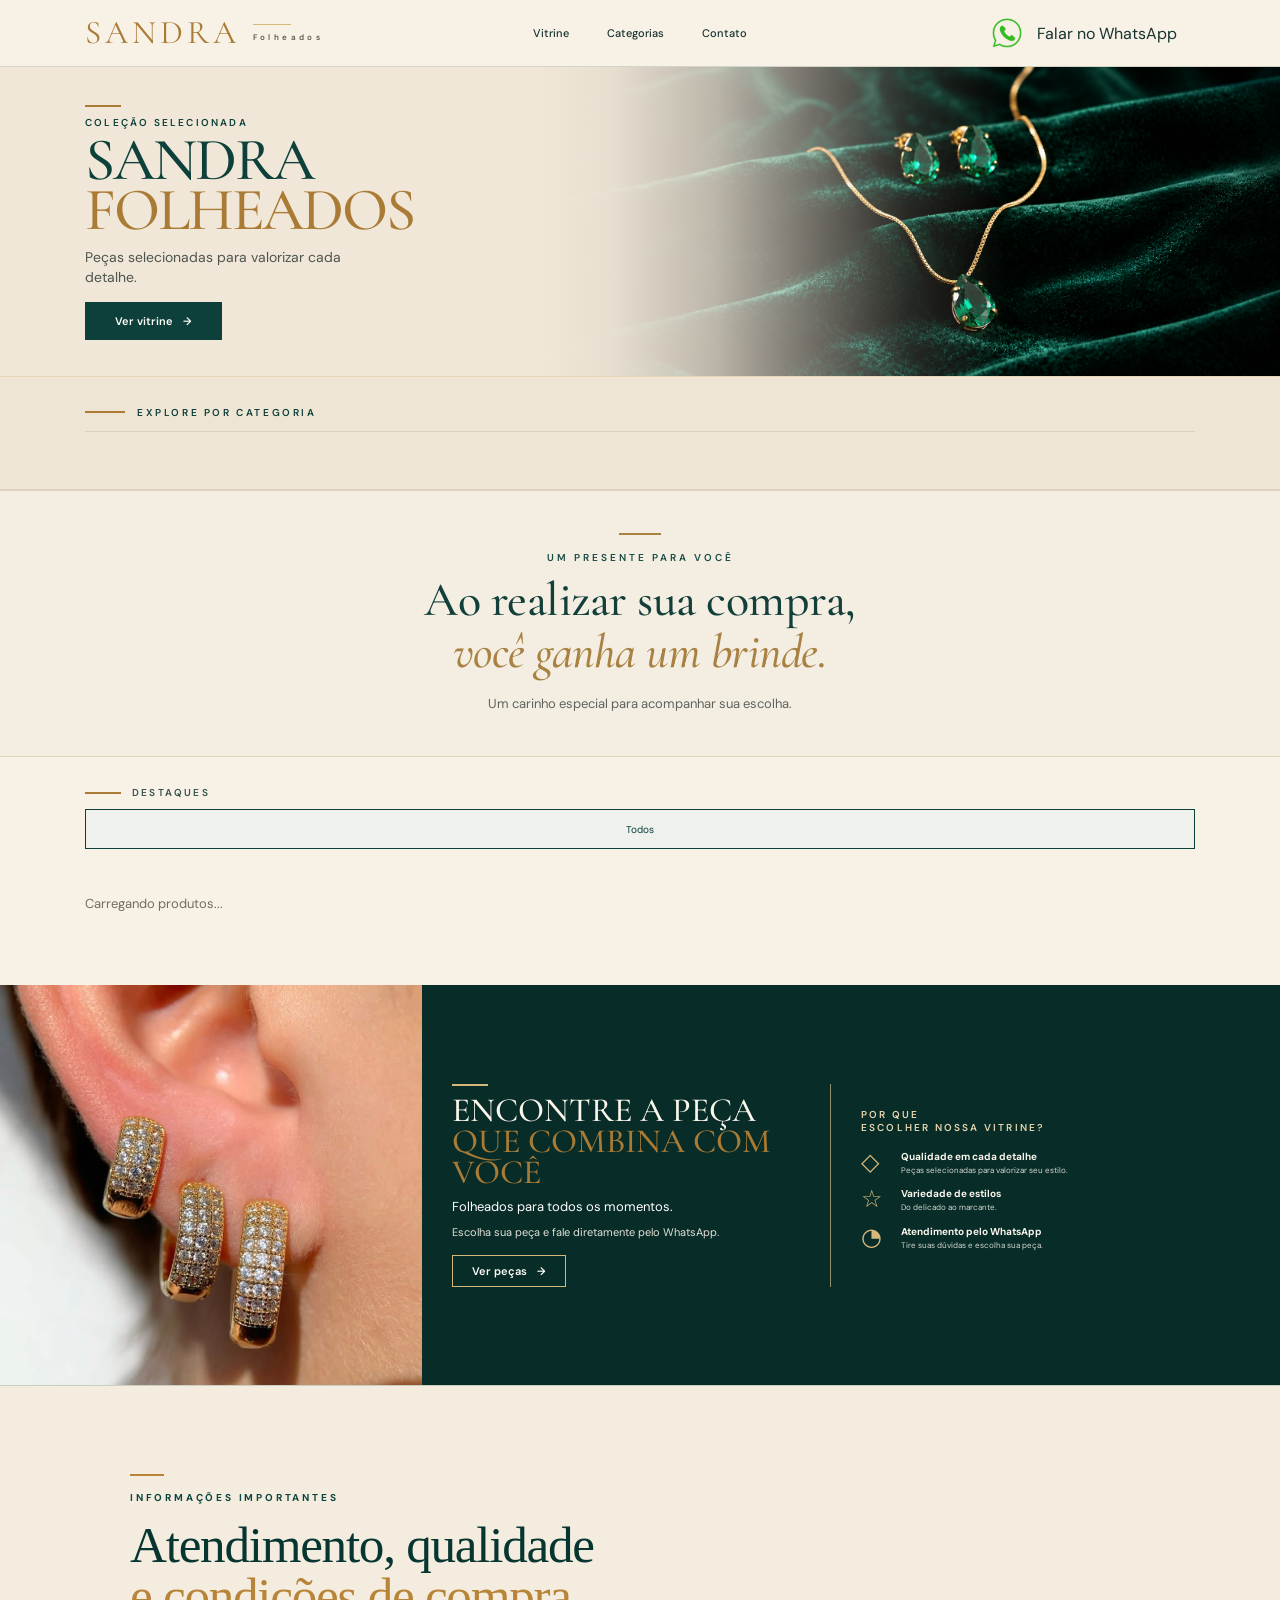
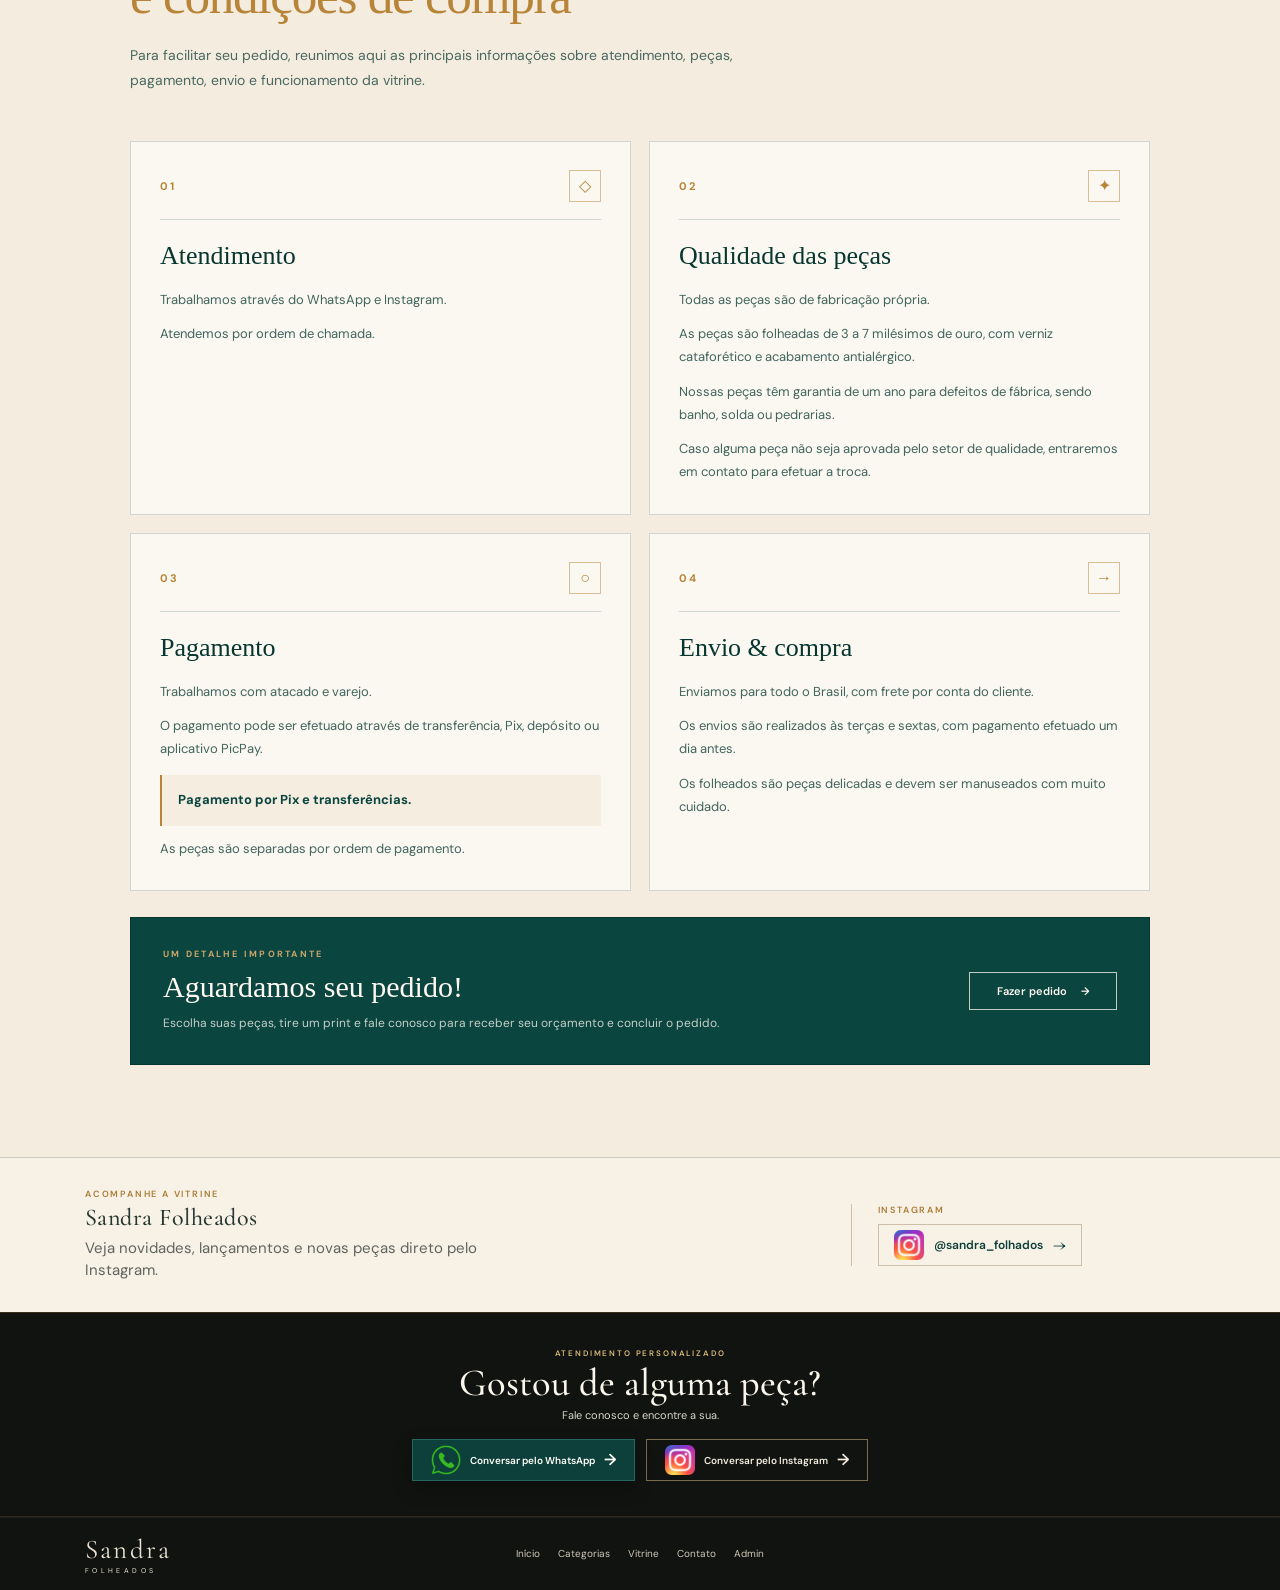
==== index.html @ aa2cc8a9 "Catalogo Sandra base" ====
<!DOCTYPE html>
<html lang="pt-BR">

<head>
    <meta charset="UTF-8">
    <meta name="viewport" content="width=device-width, initial-scale=1.0">
    <meta name="description" content="Catálogo online">
    <title>Vitrine | Sandra Folheados</title>

    <link rel="stylesheet" href="style.css">
    <link rel="stylesheet" href="info-vitrine.css">
    <link rel="stylesheet" href="brinde.css">
</head>

<body>

    <!-- =========================
         HEADER
    ========================== -->

    <header class="site-header">

        <div class="header-inner">

            <a class="brand" href="#inicio" aria-label="Início">

                <span class="brand-name">Sandra</span>

                <span class="brand-line"></span>

                <span class="brand-subtitle">
                    Folheados
                </span>

            </a>

            <nav class="main-nav" aria-label="Navegação principal">

                <a href="#vitrine">Vitrine</a>

                <a href="#categorias">Categorias</a>

                <a href="#contato">Contato</a>

            </nav>

            <a class="header-whatsapp btn-whatsapp" href="#" target="_blank" rel="noopener noreferrer">
                <img src="./img/whats.png" class="zap-img" alt="whatsapp logo">
                <span>Falar no WhatsApp</span>
            </a>

        </div>

    </header>


    <main>

        <!-- =========================
             HERO
        ========================== -->

        <section id="inicio" class="hero-modelo">

            <div class="hero-copy">

                <span class="section-rule"></span>

                <p class="eyebrow">
                    COLEÇÃO SELECIONADA
                </p>

                <h1>
                    SANDRA<br>
                    <em>FOLHEADOS</em>
                </h1>

                <p class="hero-description">
                    Peças selecionadas para valorizar cada detalhe.
                </p>

                <a class="btn-primary" href="#vitrine">
                    Ver vitrine
                    <span>→</span>
                </a>

            </div>

            <div class="hero-photo">

                <img id="hero-image" src="./img/sandra-header.png" alt="Destaque da vitrine">

            </div>

        </section>


        <!-- =========================
             CATEGORIAS
        ========================== -->

        <section id="categorias" class="categorias-section">

            <div class="section-heading">

                <span class="section-rule"></span>

                <p>
                    EXPLORE POR CATEGORIA
                </p>

            </div>

            <div class="categorias-navegacao" aria-label="Navegação das categorias">

                <button
                    class="categorias-seta"
                    type="button"
                    data-categorias-direcao="anterior"
                    aria-label="Ver categorias anteriores"
                >
                    ←
                </button>

                <button
                    class="categorias-seta"
                    type="button"
                    data-categorias-direcao="proxima"
                    aria-label="Ver próximas categorias"
                >
                    →
                </button>

            </div>

            <div id="categorias-grid" class="categorias-grid" aria-live="polite"></div>

        </section>


        <!-- =========================
             BRINDE
        ========================== -->

        <section class="brinde-compra" aria-label="Brinde de compra">

            <div class="brinde-compra-conteudo">

                <span class="brinde-compra-linha"></span>

                <p class="brinde-compra-label">
                    UM PRESENTE PARA VOCÊ
                </p>

                <h2>
                    Ao realizar sua compra,<br>
                    <em>você ganha um brinde.</em>
                </h2>

                <p class="brinde-compra-texto">
                    Um carinho especial para acompanhar sua escolha.
                </p>

            </div>

        </section>


        <!-- =========================
             PRODUTOS
        ========================== -->

        <section id="vitrine" class="produtos-section">

            <div class="section-heading section-heading-space">

                <span class="section-rule"></span>

                <p>
                    DESTAQUES
                </p>

            </div>

            <div class="filtro-categoria-wrap">

                <button class="filtro-categoria ativo" type="button" data-categoria="__todos__">
                    Todos
                </button>

            </div>

            <div id="produtos" class="produtos-grid" aria-live="polite">

                <p class="estado-produtos">
                    Carregando produtos...
                </p>

            </div>

        </section>


        <!-- =========================
             EDITORIAL
        ========================== -->

        <section class="editorial-section">

            <div class="editorial-photo">

                <img id="editorial-image" src="./img/destaques.jpeg" alt="Peça em destaque">

            </div>

            <div class="editorial-content">

                <div class="editorial-main">

                    <span class="section-rule section-rule-light"></span>

                    <h2>
                        Encontre a peça<br>
                        <em>que combina com você</em>
                    </h2>

                    <p class="editorial-lead">
                        Folheados para todos os momentos.
                    </p>

                    <p>
                        Escolha sua peça e fale diretamente pelo WhatsApp.
                    </p>

                    <a class="btn-outline" href="#vitrine">
                        Ver peças
                        <span>→</span>
                    </a>

                </div>


                <div class="editorial-benefits">

                    <p class="benefits-title">
                        POR QUE<br>
                        ESCOLHER NOSSA VITRINE?
                    </p>

                    <div class="benefit">

                        <span>◇</span>

                        <div>

                            <strong>
                                Qualidade em cada detalhe
                            </strong>

                            <small>
                                Peças selecionadas para valorizar seu estilo.
                            </small>

                        </div>

                    </div>


                    <div class="benefit">

                        <span>☆</span>

                        <div>

                            <strong>
                                Variedade de estilos
                            </strong>

                            <small>
                                Do delicado ao marcante.
                            </small>

                        </div>

                    </div>


                    <div class="benefit">

                        <span>◔</span>

                        <div>

                            <strong>
                                Atendimento pelo WhatsApp
                            </strong>

                            <small>
                                Tire suas dúvidas e escolha sua peça.
                            </small>

                        </div>

                    </div>

                </div>

            </div>

        </section>


        <!-- =========================
             INFORMAÇÕES / POLÍTICAS
        ========================== -->

        <section class="info-vitrine-section" aria-labelledby="informacoes-titulo">

            <div class="info-vitrine-inner">

                <div class="info-vitrine-heading">

                    <span class="section-rule"></span>

                    <p class="info-vitrine-eyebrow">
                        INFORMAÇÕES IMPORTANTES
                    </p>

                    <h2 id="informacoes-titulo" class="info-vitrine-title">
                        Atendimento, qualidade<br>
                        <em>e condições de compra</em>
                    </h2>

                    <p class="info-vitrine-intro">
                        Para facilitar seu pedido, reunimos aqui as principais informações
                        sobre atendimento, peças, pagamento, envio e funcionamento da vitrine.
                    </p>

                </div>


                <div class="info-vitrine-grid">

                    <!-- ATENDIMENTO -->

                    <article class="info-vitrine-card info-vitrine-card-atendimento">

                        <div class="info-vitrine-card-topo">

                            <span class="info-vitrine-numero">
                                01
                            </span>

                            <span class="info-vitrine-icone" aria-hidden="true">
                                ◇
                            </span>

                        </div>

                        <h3>
                            Atendimento
                        </h3>

                        <div class="info-vitrine-conteudo">

                            <p>
                                Trabalhamos através do WhatsApp e Instagram.
                            </p>

                            <p>
                                Atendemos por ordem de chamada.
                            </p>

                        </div>

                    </article>


                    <!-- QUALIDADE -->

                    <article class="info-vitrine-card info-vitrine-card-qualidade">

                        <div class="info-vitrine-card-topo">

                            <span class="info-vitrine-numero">
                                02
                            </span>

                            <span class="info-vitrine-icone" aria-hidden="true">
                                ✦
                            </span>

                        </div>

                        <h3>
                            Qualidade das peças
                        </h3>

                        <div class="info-vitrine-conteudo">

                            <p>
                                Todas as peças são de fabricação própria.
                            </p>

                            <p>
                                As peças são folheadas de 3 a 7 milésimos de ouro,
                                com verniz cataforético e acabamento antialérgico.
                            </p>

                            <p>
                                Nossas peças têm garantia de um ano para defeitos de
                                fábrica, sendo banho, solda ou pedrarias.
                            </p>

                            <p>
                                Caso alguma peça não seja aprovada pelo setor de qualidade,
                                entraremos em contato para efetuar a troca.
                            </p>

                        </div>

                    </article>


                    <!-- PAGAMENTO -->

                    <article class="info-vitrine-card info-vitrine-card-pagamento">

                        <div class="info-vitrine-card-topo">

                            <span class="info-vitrine-numero">
                                03
                            </span>

                            <span class="info-vitrine-icone" aria-hidden="true">
                                ○
                            </span>

                        </div>

                        <h3>
                            Pagamento
                        </h3>

                        <div class="info-vitrine-conteudo">

                            <p>
                                Trabalhamos com atacado e varejo.
                            </p>

                            <p>
                                O pagamento pode ser efetuado através de transferência,
                                Pix, depósito ou aplicativo PicPay.
                            </p>

                            <p class="info-vitrine-destaque">
                                Pagamento por Pix e transferências.
                            </p>

                            <p>
                                As peças são separadas por ordem de pagamento.
                            </p>

                        </div>

                    </article>


                    <!-- ENVIO -->

                    <article class="info-vitrine-card info-vitrine-card-envio">

                        <div class="info-vitrine-card-topo">

                            <span class="info-vitrine-numero">
                                04
                            </span>

                            <span class="info-vitrine-icone" aria-hidden="true">
                                →
                            </span>

                        </div>

                        <h3>
                            Envio & compra
                        </h3>

                        <div class="info-vitrine-conteudo">

                            <p>
                                Enviamos para todo o Brasil, com frete por conta do cliente.
                            </p>

                            <p>
                                Os envios são realizados às terças e sextas, com pagamento
                                efetuado um dia antes.
                            </p>


                            <p>
                                Os folheados são peças delicadas e devem ser manuseados
                                com muito cuidado.
                            </p>

                        </div>

                    </article>

                </div>


                <!-- FECHAMENTO -->

                <div class="info-vitrine-final">

                    <div class="info-vitrine-final-content">

                        <span class="info-vitrine-final-label">
                            UM DETALHE IMPORTANTE
                        </span>

                        <p>
                            Aguardamos seu pedido!
                        </p>

                        <small>
                            Escolha suas peças, tire um print e fale conosco para receber
                            seu orçamento e concluir o pedido.
                        </small>

                    </div>

                    <a class="info-vitrine-final-link btn-outline" href="#contato">
                        Fazer pedido
                        <span>→</span>
                    </a>

                </div>

            </div>

        </section>


        <!-- =========================
             INSTAGRAM / REDES SOCIAIS
        ========================== -->

        <section class="social-strip" aria-label="Redes sociais">

            <div class="social-copy">

                <span class="social-eyebrow">
                    ACOMPANHE A VITRINE
                </span>

                <h2 class="social-title">
                    Sandra Folheados
                </h2>

                <p class="social-description">
                    Veja novidades, lançamentos e novas peças direto pelo Instagram.
                </p>

            </div>

            <div class="social-instagram">

                <span class="social-instagram-label">
                    INSTAGRAM
                </span>

                <a
                    class="social-instagram-link"
                    href="https://www.instagram.com/sandra_folhados/"
                    target="_blank"
                    rel="noopener noreferrer"
                >
                    <img
                        src="./img/insta.webp"
                        alt="Instagram logo"
                        class="insta-logo"
                    >

                    <span class="social-instagram-handle">
                        @sandra_folhados
                    </span>

                    <span class="social-instagram-arrow" aria-hidden="true">
                        →
                    </span>

                </a>

            </div>

        </section>


        <!-- =========================
             CTA / CONTATO
        ========================== -->

        <section id="contato" class="contact-section">

            <div class="contact-inner">

                <span class="contact-eyebrow">
                    ATENDIMENTO PERSONALIZADO
                </span>

                <h2>
                    Gostou de alguma peça?
                </h2>

                <p>
                    Fale conosco e encontre a sua.
                </p>

                <div class="contact-actions">

                    <a
                        class="contact-whatsapp btn-whatsapp"
                        href="#"
                        target="_blank"
                        rel="noopener noreferrer"
                    >
                        <img
                            src="./img/whats.png"
                            class="zap-img"
                            alt="whatsapp logo"
                        >

                        <span class="contact-action-text">
                            Conversar pelo WhatsApp
                        </span>

                        <span class="cta-arrow" aria-hidden="true">
                            →
                        </span>

                    </a>


                    <a
                        class="contact-instagram"
                        href="https://www.instagram.com/sandra_folhados/"
                        target="_blank"
                        rel="noopener noreferrer"
                    >
                        <img
                            src="./img/insta.webp"
                            alt="Instagram logo"
                            class="insta-logo"
                        >

                        <span>
                            Conversar pelo Instagram
                        </span>

                        <span class="cta-arrow" aria-hidden="true">
                            →
                        </span>

                    </a>

                </div>

            </div>

        </section>

    </main>


    <!-- =========================
         FOOTER
    ========================== -->

    <footer class="site-footer">

        <div class="footer-inner">

            <div class="footer-brand">

                <span>
                    Sandra
                </span>

                <small>
                    FOLHEADOS
                </small>

            </div>

            <nav class="footer-nav" aria-label="Navegação do rodapé">

                <a href="#inicio">
                    Início
                </a>

                <a href="#categorias">
                    Categorias
                </a>

                <a href="#vitrine">
                    Vitrine
                </a>

                <a href="#contato">
                    Contato
                </a>

                <a href="admin.html">
                    Admin
                </a>

            </nav>

        </div>

    </footer>


    <!-- =========================
         MODAL PRODUTO
    ========================== -->

    <div id="produto-modal" class="produto-modal" aria-hidden="true">

        <div class="produto-modal-overlay"></div>

        <div
            class="produto-modal-content"
            role="dialog"
            aria-modal="true"
            aria-labelledby="modal-nome"
        >

            <button
                id="fechar-modal"
                class="fechar-modal"
                type="button"
                aria-label="Fechar"
            >
                &times;
            </button>


            <img
                id="modal-imagem"
                src=""
                alt=""
            >


            <div class="modal-info">

                <p
                    class="modal-category"
                    id="modal-categoria"
                ></p>

                <h2 id="modal-nome"></h2>

                <p id="modal-descricao"></p>

                <div
                    id="modal-preco"
                    class="modal-preco"
                ></div>

                <a
                    id="modal-whatsapp"
                    class="btn-modal-whatsapp"
                    href="#"
                    target="_blank"
                    rel="noopener noreferrer"
                >
                    Falar no WhatsApp
                </a>

            </div>

        </div>

    </div>


    <!-- =========================
         SCRIPTS
    ========================== -->

    <script src="https://cdn.jsdelivr.net/npm/@supabase/supabase-js@2"></script>

    <script src="config.js"></script>

    <script src="site-config.js"></script>

    <script src="script.js"></script>

</body>

</html>
---- style.css ----
@import url('https://fonts.googleapis.com/css2?family=Cormorant+Garamond:wght@400;500;600&family=DM+Sans:wght@400;500;600&display=swap');

/* ==========================================
   VARIÁVEIS
========================================== */
:root {
    --cream: #f7f1e6;
    --cream-2: #efe5d4;
    --white: #fffaf3;
    --green: #0d403a;
    --green-deep: #082d29;
    --gold: #aa7b35;
    --gold-soft: #d6b77a;
    --text: #183330;
    --muted: #746c61;
    --dark: #10130f;
    --line: rgba(24, 51, 48, .16);
    --serif: 'Cormorant Garamond', Georgia, serif;
    --sans: 'DM Sans', Arial, sans-serif;
}

/* ==========================================
   RESET
========================================== */
* {
    margin: 0;
    padding: 0;
    box-sizing: border-box;
}

html {
    scroll-behavior: smooth;
}

body {
    font-family: var(--sans);
    background: var(--cream);
    color: var(--text);
    overflow-x: hidden;
}

img {
    display: block;
    max-width: 100%;
}

a {
    color: inherit;
    text-decoration: none;
}

button {
    font: inherit;
}

/* ==========================================
   HEADER
========================================== */
.site-header {
    min-height: 66px;
    background: rgba(247, 241, 230, .97);
    border-bottom: 1px solid var(--line);
    position: sticky;
    top: 0;
    z-index: 50;
    backdrop-filter: blur(12px);
}

.header-inner {
    width: min(1110px, 90vw);
    min-height: 66px;
    margin: auto;
    display: grid;
    grid-template-columns: 1fr auto 1fr;
    align-items: center;
    gap: 24px;
}

/* ==========================================
   LOGO
========================================== */
.brand {
    display: inline-grid;
    grid-template-columns: auto 1fr;
    grid-template-rows: auto auto;
    column-gap: 13px;
    align-items: center;
    width: fit-content;
}

.brand-name {
    grid-row: 1 / 3;
    font-family: var(--serif);
    font-size: 33px;
    line-height: .78;
    letter-spacing: .12em;
    text-transform: uppercase;
    color: var(--gold);
}

.brand-line {
    width: 38px;
    height: 1px;
    background: var(--gold-soft);
}

.brand-subtitle {
    font-size: 8px;
    letter-spacing: .42em;
    font-weight: 600;
    color: #5f564b;
}

/* ==========================================
   NAVEGAÇÃO
========================================== */
.main-nav {
    display: flex;
    align-items: center;
    gap: 38px;
    font-size: 11px;
    font-weight: 500;
}

.main-nav a {
    position: relative;
    padding: 24px 0;
}

.main-nav a::after {
    content: "";
    position: absolute;
    left: 0;
    bottom: 17px;
    width: 0;
    height: 1px;
    background: var(--green);
}

/* ==========================================
   HEADER WHATSAPP
========================================== */
.header-whatsapp {
    justify-self: end;
    min-height: 36px;
    padding: 0 18px;
    display: flex;
    align-items: center;
    justify-content: center;
    gap: 15px;
}

.zap-img {
    width: 30px;
    height: 30px;
    object-fit: contain;
}

/* ==========================================
   BOTÕES
========================================== */
.btn-primary,
.btn-outline,
.btn-modal-whatsapp,
.contact-whatsapp {
    display: inline-flex;
    align-items: center;
    justify-content: center;
    gap: 10px;
    min-height: 38px;
    padding: 0 22px;
    border: 1px solid var(--green);
    font-size: 11px;
    font-weight: 600;
}

.btn-primary,
.btn-modal-whatsapp,
.contact-whatsapp {
    background: var(--green);
    color: #fffdf7;
}

.btn-outline {
    background: transparent;
    color: #fffdf7;
    border-color: var(--gold-soft);
}

.whatsapp-icon {
    font-size: 17px;
    line-height: 1;
}

/* ==========================================
   HERO
========================================== */
.hero-modelo {
    min-height: 275px;
    display: grid;
    grid-template-columns: 42% 58%;
    background: #f0e7d8;
}

.hero-copy {
    padding:
        38px 0 36px max(6vw, calc((100vw - 1110px) / 2));
    display: flex;
    flex-direction: column;
    justify-content: center;
    position: relative;
    z-index: 2;
}

.hero-photo {
    min-height: 275px;
    position: relative;
    overflow: hidden;
    background: #f0e7d8;
}

.hero-photo::after {
    content: "";
    position: absolute;
    inset: 0;
    z-index: 1;
    pointer-events: none;
    background:
        linear-gradient(to right,
            #f0e7d8 0%,
            rgba(240, 231, 216, .96) 10%,
            rgba(240, 231, 216, .78) 24%,
            rgba(240, 231, 216, .45) 38%,
            rgba(240, 231, 216, .16) 50%,
            rgba(240, 231, 216, 0) 63%);
}

.hero-photo img {
    width: 100%;
    height: 100%;
    object-fit: cover;
    object-position: center;
}

.hero-photo:empty {
    background: #d9ccb7;
}

/* ==========================================
   HERO TEXTO
========================================== */
.section-rule {
    display: block;
    width: 36px;
    height: 2px;
    margin-bottom: 9px;
    background: var(--gold);
}

.eyebrow,
.section-heading p,
.benefits-title {
    font-size: 10px;
    font-weight: 600;
    letter-spacing: .22em;
}

.eyebrow {
    color: var(--green);
    margin-bottom: 6px;
}

.hero-copy h1 {
    max-width: 520px;
    font-family: var(--serif);
    text-transform: uppercase;
    font-size: clamp(44px, 4.7vw, 64px);
    line-height: .83;
    letter-spacing: -.035em;
    font-weight: 500;
    color: var(--green);
}

.hero-copy h1 em,
.editorial-main h2 em {
    color: var(--gold);
    font-style: normal;
}

.hero-description {
    max-width: 300px;
    margin: 12px 0 14px;
    font-size: 14px;
    line-height: 1.45;
    color: #4e554f;
}

.hero-copy .btn-primary {
    width: 137px;
}

/* ==========================================
   CATEGORIAS
========================================== */
.categorias-section {
    width: 100%;
    margin: 0;
    padding:
        29px max(6vw, calc((100vw - 1110px) / 2)) 27px;
    background: var(--cream-2);
    border-top: 1px solid rgba(170, 123, 53, .16);
    border-bottom: 1px solid rgba(24, 51, 48, .11);
}

.categorias-section .section-heading {
    width: min(1110px, 100%);
    margin: 0 auto 17px;
    padding-bottom: 12px;
    border-bottom: 1px solid rgba(24, 51, 48, .11);
    gap: 12px;
}

.categorias-section .section-heading .section-rule {
    width: 40px;
}

.categorias-section .section-heading p {
    color: var(--green);
    font-size: 10px;
    font-weight: 600;
    letter-spacing: .26em;
}

.categorias-grid {
    width: min(1110px, 100%);
    margin: auto;
    display: flex;
    gap: 13px;
    overflow-x: auto;
    padding: 3px 0 10px;
    scroll-snap-type: x proximity;
    scrollbar-width: thin;
    scrollbar-color: rgba(170, 123, 53, .72) transparent;
    -webkit-overflow-scrolling: touch;
    user-select: none;
    /* Deixa o navegador cuidar do gesto horizontal no celular. */
    touch-action: pan-x;
    overscroll-behavior-x: contain;
    scroll-behavior: smooth;
    cursor: grab;
}

.categorias-grid::-webkit-scrollbar {
    height: 5px;
}

.categorias-grid::-webkit-scrollbar-thumb {
    background: rgba(170, 123, 53, .72);
    border-radius: 999px;
}

.categorias-grid::-webkit-scrollbar-track {
    background: rgba(24, 51, 48, .08);
    border-radius: 999px;
}

.categorias-grid.arrastando {
    cursor: grabbing;
    scroll-snap-type: none;
}

.categorias-grid.arrastando .categoria-card {
    pointer-events: none;
}

.categorias-navegacao {
    display: none;
}

/* ==========================================
   CARD DE CATEGORIA
========================================== */
.categoria-card {
    flex: 0 0 calc((100% - 39px) / 4);
    height: 175px;
    position: relative;
    overflow: hidden;
    isolation: isolate;
    border: 1px solid rgba(24, 51, 48, .12);
    padding: 0;
    cursor: pointer;
    background: #ddcdb8;
    color: white;
    text-align: left;
    box-shadow: 0 4px 12px rgba(49, 43, 34, .045);
}

.categoria-card::after {
    content: "";
    position: absolute;
    inset: 0;
    z-index: 1;
    pointer-events: none;
    background:
        linear-gradient(180deg,
            rgba(0, 0, 0, .01) 18%,
            rgba(0, 0, 0, .13) 42%,
            rgba(0, 0, 0, .70) 100%);
}

.categoria-card img {
    width: 100%;
    height: 100%;
    object-fit: cover;
}

.categoria-card-content {
    position: absolute;
    left: 17px;
    right: 13px;
    bottom: 13px;
    z-index: 2;
    display: flex;
    justify-content: space-between;
    align-items: flex-end;
    gap: 10px;
}

.categoria-card strong {
    font-family: var(--serif);
    font-size: 25px;
    line-height: .88;
    font-weight: 500;
    text-shadow: 0 2px 10px rgba(0, 0, 0, .28);
}

.categoria-card span {
    font-size: 22px;
    font-weight: 300;
}

.categoria-card.ativo {
    outline: 2px solid var(--gold);
    outline-offset: 2px;
    box-shadow:
        0 0 0 1px rgba(170, 123, 53, .15),
        0 13px 28px rgba(49, 43, 34, .11);
}

.categorias-vazia {
    flex: 0 0 100%;
    padding: 28px 0 8px;
    color: var(--muted);
    font-size: 13px;
}

/* ==========================================
   PRODUTOS
========================================== */
#vitrine {
    scroll-margin-top: 82px;
}

.produtos-section {
    width: min(1110px, 88vw);
    margin: auto;
    padding: 27px 0 35px;
}

.section-heading {
    display: flex;
    align-items: center;
    gap: 11px;
    margin-bottom: 10px;
}

.section-heading .section-rule {
    margin: 0;
}

.section-heading p {
    color: #35534e;
}

.section-heading-space {
    margin-top: 2px;
    margin-bottom: 10px;
}

.filtro-categoria-wrap {
    display: flex;
    flex-wrap: wrap;
    gap: 7px;
    margin-bottom: 14px;
}

.filtro-categoria {
    padding: 6px 13px;
    border: 1px solid #cdbfaa;
    background: transparent;
    color: #5e655f;
    font-size: 10px;
    cursor: pointer;
    height: 40px;
    flex: 1;
}

.filtro-categoria.ativo {
    color: var(--green);
    border-color: var(--green);
    background: #eef1ec;
}

.produtos-grid {
    display: grid;
    grid-template-columns: repeat(4, 1fr);
    gap: 10px;
}

/* ==========================================
   CARD DO PRODUTO
========================================== */
.produto-card {
    position: relative;
    overflow: hidden;
    cursor: pointer;
    background: #fbf9f4;
    border: 1px solid rgba(24, 51, 48, .10);
    box-shadow: 0 3px 9px rgba(47, 43, 36, .035);
}

.produto-card-image {
    width: 100%;
    aspect-ratio: 1 / 1;
    object-fit: cover;
    background: #e7dccb;
}

.produto-card-info {
    padding: 9px 9px 10px;
}

.produto-card-info h3 {
    min-height: 30px;
    font-family: var(--serif);
    font-size: 15px;
    line-height: 1.05;
    font-weight: 600;
    color: #2a2925;
}

.produto-card-info p {
    display: none;
}

.produto-card-info .preco {
    margin: 5px 0 8px;
    font-size: 10px;
    font-weight: 600;
    color: #2d2b25;
}

/* ==========================================
   BOTÃO WHATSAPP DO PRODUTO
========================================== */
.btn-produto-whatsapp {
    display: flex;
    align-items: center;
    justify-content: center;
    min-height: 40px;
    background: var(--green);
    color: white;
    font-size: 12px;
    font-weight: 600;
}

/* ==========================================
   ESTADO DOS PRODUTOS
========================================== */
.estado-produtos {
    grid-column: 1 / -1;
    padding: 32px 0;
    color: var(--muted);
    font-size: 13px;
}

/* ==========================================
   EDITORIAL
========================================== */
.editorial-section {
    margin-top: 6px;
    min-height: 260px;
    display: grid;
    grid-template-columns: 33% 67%;
    background: var(--green-deep);
    color: #fbf6eb;
}

.editorial-photo {
    min-height: 260px;
    max-height: 400px;
    overflow: hidden;
    background: #1b2925;
}

.editorial-photo img {
    width: 100%;
    height: 100%;
    object-fit: cover;
}

.editorial-content {
    padding:
        33px 6vw 33px 30px;
    display: grid;
    grid-template-columns: 1.05fr .95fr;
    gap: 30px;
    align-items: center;
}

.editorial-main {
    border-right: 1px solid rgba(219, 198, 152, .65);
    padding-right: 30px;
}

.section-rule-light {
    background: var(--gold-soft);
}

.editorial-main h2 {
    font-family: var(--serif);
    font-size: 34px;
    line-height: .92;
    font-weight: 500;
    text-transform: uppercase;
}

.editorial-main p {
    max-width: 320px;
    margin-top: 8px;
    font-size: 11px;
    line-height: 1.45;
    color: #e4e0d6;
}

.editorial-main .editorial-lead {
    margin-top: 10px;
    font-size: 13px;
    color: white;
}

.editorial-main .btn-outline {
    min-height: 32px;
    margin-top: 14px;
    padding: 0 19px;
}

.benefits-title {
    color: #e6d5ae;
    margin-bottom: 16px;
}

.benefit {
    display: flex;
    gap: 12px;
    margin-bottom: 12px;
}

.benefit>span {
    width: 28px;
    color: var(--gold-soft);
    font-size: 24px;
    line-height: 1;
}

.benefit strong {
    display: block;
    margin-bottom: 2px;
    font-size: 10px;
}

.benefit small {
    display: block;
    color: #d4d6cf;
    font-size: 8px;
    line-height: 1.35;
}

/* ==========================================
   SOCIAL / INSTAGRAM
========================================== */
.social-strip {
    width: min(1110px, 88vw);
    min-height: 150px;
    margin: auto;
    padding: 30px 0;
    display: grid;
    grid-template-columns: 1.35fr .65fr;
    align-items: center;
    gap: 50px;
}

.social-copy {
    display: flex;
    flex-direction: column;
    gap: 7px;
}

.social-eyebrow,
.social-instagram-label {
    color: var(--gold);
    font-size: 9px;
    font-weight: 600;
    letter-spacing: .2em;
}

.social-title {
    font-family: var(--serif);
    font-size: clamp(25px, 2.5vw, 32px);
    line-height: .95;
    font-weight: 500;
    color: #273731;
    letter-spacing: .02em;
}

.social-description {
    max-width: 430px;
    margin-top: 2px;
    color: #5f655f;
    font-size: 11px;
    line-height: 1.45;
}

.social-instagram {
    display: flex;
    flex-direction: column;
    align-items: flex-start;
    gap: 8px;
    padding-left: 26px;
    border-left: 1px solid #cdbfaa;
}

.social-instagram-link {
    display: inline-flex;
    align-items: center;
    gap: 10px;
    min-height: 42px;
    padding: 0 15px;
    border: 1px solid #cdbfaa;
    background: transparent;
    color: var(--green);
    font-size: 12px;
    font-weight: 600;
}

.insta-logo {
    width: 30px;
    height: 30px;
    object-fit: contain;
}

.social-instagram-arrow {
    font-family: var(--serif);
    font-size: 20px;
    line-height: 1;
}

/* ==========================================
   CTA / CONTATO
========================================== */
.contact-section {
    min-height: 205px;
    position: relative;
    display: flex;
    justify-content: center;
    align-items: center;
    padding: 34px max(6vw, calc((100vw - 1110px) / 2));
    background: var(--dark);
    color: #fbf6eb;
    border-top: 1px solid rgba(170, 123, 53, .25);
    border-bottom: 1px solid rgba(170, 123, 53, .2);
}

.decor-leaf {
    position: absolute;
    left: max(4vw, calc((100vw - 1240px) / 2));
    bottom: 9px;
    color: var(--gold);
    font-family: var(--serif);
    font-size: 87px;
    transform: rotate(-18deg);
    opacity: .9;
}

.contact-inner {
    position: relative;
    z-index: 2;
    width: min(780px, 100%);
    text-align: center;
}

.contact-eyebrow {
    display: block;
    margin-bottom: 8px;
    color: var(--gold-soft);
    font-size: 8px;
    font-weight: 600;
    letter-spacing: .23em;
}

.contact-inner h2 {
    margin-bottom: 8px;
    font-family: var(--serif);
    font-size: clamp(31px, 3vw, 40px);
    line-height: .9;
    font-weight: 500;
}

.contact-inner p {
    margin-bottom: 17px;
    color: #d8d5cd;
    font-size: 11px;
}

.contact-actions {
    display: flex;
    align-items: center;
    justify-content: center;
    flex-wrap: wrap;
    gap: 11px;
}

.contact-whatsapp,
.contact-instagram {
    display: inline-flex;
    align-items: center;
    justify-content: center;
    gap: 9px;
    min-height: 42px;
    padding: 0 18px;
    font-size: 10px;
    font-weight: 600;
}

.contact-whatsapp {
    background: var(--green);
    color: #fffdf7;
    border: 1px solid #24675e;
    box-shadow: 0 7px 20px rgba(0, 0, 0, .22);
}

.contact-instagram {
    background: transparent;
    color: #f3ecdf;
    border: 1px solid rgba(214, 183, 122, .55);
}

.contact-action-icon {
    font-size: 17px;
    line-height: 1;
}

.instagram-icon {
    font-size: 18px;
}

.cta-arrow {
    font-size: 16px;
    line-height: 1;
}

/* ==========================================
   FOOTER
========================================== */
.site-footer {
    width: 100%;
    background: var(--dark);
    color: #ebe2d3;
    border-top: 1px solid rgba(255, 255, 255, .05);
}

.footer-inner {
    width: min(1110px, 88vw);
    min-height: 72px;
    margin: auto;
    padding: 12px 0;
    display: grid;
    grid-template-columns: 1fr auto 1fr;
    align-items: center;
    gap: 25px;
}

.footer-brand {
    justify-self: start;
    text-align: left;
    font-family: var(--serif);
    letter-spacing: .14em;
}

.footer-brand span {
    display: block;
    font-size: 27px;
}

.footer-brand small {
    display: block;
    font-family: var(--sans);
    font-size: 7px;
    letter-spacing: .48em;
}

.footer-nav {
    display: flex;
    align-items: center;
    justify-content: center;
    gap: 18px;
    color: #cfc7b9;
    font-size: 10px;
}

.footer-social {
    justify-self: end;
    display: flex;
    align-items: center;
    gap: 10px;
}

.footer-label {
    color: #807b71;
    font-size: 8px;
    font-weight: 600;
    letter-spacing: .2em;
}

.footer-instagram {
    display: inline-flex;
    align-items: center;
    gap: 8px;
    min-height: 32px;
    padding: 0 10px;
    color: #ebe2d3;
    border: 1px solid rgba(214, 183, 122, .3);
    font-size: 10px;
}

.footer-instagram-icon {
    font-size: 15px;
    line-height: 1;
}

.footer-instagram-arrow {
    font-family: var(--serif);
    font-size: 17px;
    color: var(--gold-soft);
}

/* ==========================================
   MODAL
========================================== */
.produto-modal {
    position: fixed;
    inset: 0;
    display: flex;
    align-items: center;
    justify-content: center;
    padding: 20px;
    opacity: 0;
    visibility: hidden;
    pointer-events: none;
    z-index: 100;
}

.produto-modal.aberto {
    opacity: 1;
    visibility: visible;
    pointer-events: auto;
}

.produto-modal-overlay {
    position: absolute;
    inset: 0;
    background: rgba(8, 16, 14, .78);
    backdrop-filter: blur(7px);
}

.produto-modal-content {
    width: min(830px, 100%);
    max-height: 90vh;
    display: grid;
    grid-template-columns: 1fr .75fr;
    position: relative;
    z-index: 2;
    overflow: hidden;
    background: var(--cream);
}

.produto-modal-content>img {
    width: 100%;
    height: 100%;
    min-height: 470px;
    max-height: 610px;
    object-fit: cover;
}

.modal-info {
    padding: 42px 34px;
    display: flex;
    flex-direction: column;
    justify-content: center;
}

.modal-category {
    margin-bottom: 12px;
    color: var(--gold);
    font-size: 9px;
    text-transform: uppercase;
    letter-spacing: .18em;
}

.modal-info h2 {
    margin-bottom: 16px;
    color: var(--green);
    font-family: var(--serif);
    font-size: 46px;
    line-height: .88;
    font-weight: 500;
    text-transform: uppercase;
}

.modal-info #modal-descricao {
    margin-bottom: 18px;
    color: var(--muted);
    font-size: 12px;
    line-height: 1.55;
}

.modal-preco {
    margin-bottom: 21px;
    font-size: 17px;
    font-weight: 600;
}

.btn-modal-whatsapp {
    width: fit-content;
    min-height: 38px;
}

.fechar-modal {
    position: absolute;
    top: 11px;
    right: 11px;
    z-index: 5;
    width: 32px;
    height: 32px;
    border: 0;
    background: #f6eee2;
    color: var(--text);
    cursor: pointer;
    font-size: 23px;
    line-height: 1;
}

/* ==========================================
   TABLET
========================================== */
@media (max-width: 980px) {
    .header-inner {
        grid-template-columns: 1fr auto;
    }

    .main-nav {
        display: none;
    }

    .hero-modelo {
        grid-template-columns: 1fr 1fr;
    }

    .categorias-section {
        padding:
            25px 6vw 23px;
    }

    .categorias-grid {
        gap: 13px;
    }

    .categoria-card {
        flex-basis: calc((100% - 26px) / 3);
        height: 165px;
    }

    .categoria-card strong {
        font-size: 23px;
    }

    .produtos-grid {
        grid-template-columns: repeat(3, 1fr);
    }

    .social-strip {
        grid-template-columns: 1fr;
        gap: 20px;
        padding: 24px 0;
    }

    .social-copy {
        gap: 6px;
    }

    .social-title {
        font-size: 25px;
    }

    .social-description {
        font-size: 10px;
    }

    .social-instagram {
        padding: 15px 0 0;
        border-left: 0;
        border-top: 1px solid #cdbfaa;
    }

    .social-instagram-link {
        width: 100%;
        justify-content: center;
    }

    .editorial-content {
        padding: 30px;
    }
}

/* ==========================================
   MOBILE
========================================== */
@media (max-width: 680px) {
    .site-header {
        min-height: 61px;
    }

    .header-inner {
        width: 92vw;
        min-height: 61px;
        grid-template-columns: minmax(0, 1fr) auto;
        gap: 12px;
    }

    .brand {
        min-width: 0;
        column-gap: 9px;
    }

    .brand-name {
        font-size: 27px;
        letter-spacing: .1em;
    }

    .brand-line {
        width: 27px;
    }

    .brand-subtitle {
        font-size: 6.5px;
        letter-spacing: .36em;
    }

    .header-whatsapp {
        min-height: 34px;
        padding: 0 11px;
        gap: 6px;
        font-size: 8.5px;
        white-space: nowrap;
    }

    .header-whatsapp .whatsapp-icon {
        font-size: 14px;
    }

    .hero-modelo {
        grid-template-columns: 1fr;
    }

    .hero-copy {
        min-height: 255px;
        padding:
            35px 7vw 32px;
    }

    .hero-photo {
        min-height: 215px;
        max-height: 255px;
    }

    .hero-photo::after {
        background:
            linear-gradient(to bottom,
                #f0e7d8 0%,
                rgba(240, 231, 216, .90) 12%,
                rgba(240, 231, 216, .45) 28%,
                rgba(240, 231, 216, 0) 48%);
    }

    .hero-copy h1 {
        font-size: 48px;
    }

    .categorias-section {
        padding:
            25px 0 20px;
        background: var(--cream-2);
    }

    .categorias-section .section-heading {
        width: 92vw;
        margin:
            0 auto 15px;
        padding-bottom: 11px;
    }

    .categorias-section .section-heading p {
        font-size: 9px;
        letter-spacing: .21em;
    }

    .categorias-section .section-heading .section-rule {
        width: 34px;
    }

    .categorias-grid {
        width: 100%;
        gap: 11px;
        padding:
            3px 7vw 10px;
        scroll-snap-type: x proximity;
    }

    .categorias-navegacao {
        width: 92vw;
        margin: -4px auto 8px;
        display: flex;
        justify-content: flex-end;
        gap: 7px;
    }

    .categorias-seta {
        width: 38px;
        height: 34px;
        display: inline-grid;
        place-items: center;
        border: 1px solid rgba(24, 51, 48, .23);
        background: rgba(255, 250, 243, .65);
        color: var(--green);
        font-size: 19px;
        line-height: 1;
        cursor: pointer;
    }

    .categorias-seta:disabled {
        opacity: .38;
        cursor: default;
    }

    .categoria-card {
        flex: 0 0 190px;
        min-width: 190px;
        height: 155px;
        scroll-snap-align: start;
    }

    .categoria-card strong {
        font-size: 24px;
    }

    .categoria-card-content {
        left: 15px;
        right: 12px;
        bottom: 12px;
    }

    #vitrine {
        scroll-margin-top: 70px;
    }

    .produtos-section {
        width: 92vw;
        padding:
            23px 0 30px;
    }

    .filtro-categoria-wrap {
        gap: 6px;
        margin-bottom: 12px;
    }

    .filtro-categoria {
        padding:
            6px 11px;
        font-size: 9px;
    }

    .produtos-grid {
        grid-template-columns: repeat(2, 1fr);
        gap: 8px;
    }

    .editorial-section {
        grid-template-columns: 1fr;
    }

    .editorial-photo {
        min-height: 230px;
    }

    .editorial-content {
        grid-template-columns: 1fr;
        padding:
            27px 7vw;
    }

    .editorial-main {
        border-right: 0;
        border-bottom:
            1px solid rgba(219, 198, 152, .5);
        padding:
            0 0 22px;
    }

    .editorial-main h2 {
        font-size: 31px;
    }

    .social-strip {
        width: 92vw;
        padding: 24px 0;
        gap: 18px;
    }

    .social-title {
        font-size: 24px;
    }

    .social-description {
        font-size: 10px;
    }

    .social-instagram {
        padding-top: 14px;
    }

    .contact-section {
        min-height: 245px;
        padding: 31px 7vw;
    }

    .contact-inner {
        width: 100%;
    }

    .contact-eyebrow {
        font-size: 7.5px;
    }

    .contact-inner h2 {
        font-size: 32px;
        line-height: .9;
    }

    .contact-inner p {
        font-size: 10px;
        margin-bottom: 16px;
    }

    .contact-actions {
        width: 100%;
        flex-direction: column;
        gap: 9px;
    }

    .contact-whatsapp,
    .contact-instagram {
        width: 100%;
        max-width: 290px;
        min-height: 42px;
    }

    .decor-leaf {
        display: none;
    }

    .site-footer {
        padding:
            0 7vw;
    }

    .footer-inner {
        width: 100%;
        min-height: auto;
        padding: 20px 0 22px;
        grid-template-columns: 1fr;
        gap: 16px;
        text-align: center;
    }

    .footer-brand {
        display: block;
        justify-self: center;
        text-align: center;
    }

    .footer-nav {
        order: 2;
        gap: 10px;
        flex-wrap: wrap;
        font-size: 9px;
    }

    .footer-social {
        order: 3;
        justify-self: center;
        flex-direction: column;
        gap: 7px;
    }

    .footer-label {
        font-size: 7px;
    }

    .footer-instagram {
        min-height: 34px;
        font-size: 10px;
    }

    .produto-modal-content {
        grid-template-columns: 1fr;
        max-height: 92vh;
        overflow: auto;
    }

    .produto-modal-content>img {
        min-height: 260px;
        max-height: 320px;
    }

    .modal-info {
        text-align: center;
        padding: 26px;
        justify-content: center;
        align-items: center;
    }

    .modal-info h2 {
        font-size: 39px;
    }
}

/* ==========================================
   MOBILE MUITO PEQUENO
========================================== */
@media (max-width: 390px) {
    .header-inner {
        width: 94vw;
        gap: 8px;
    }

    .brand-name {
        font-size: 24px;
    }

    .brand-line {
        width: 21px;
    }

    .brand-subtitle {
        font-size: 5.5px;
    }

    .header-whatsapp {
        padding:
            0 8px;
        font-size: 7.5px;
    }

    .hero-copy {
        min-height: 245px;
    }

    .hero-copy h1 {
        font-size: 43px;
    }

    .categoria-card {
        flex-basis: 178px;
        min-width: 178px;
        height: 145px;
    }

    .categoria-card strong {
        font-size: 22px;
    }

    .contact-inner h2 {
        font-size: 30px;
    }
}

/* ==========================================
   HOVER / DESTAQUE SUAVE
   ADICIONADO NO FINAL
========================================== */

/* PRODUTO */
.produto-card {
    transition:
        transform 0.35s ease,
        box-shadow 0.35s ease,
        border-color 0.35s ease;
}

.produto-card:hover {
    transform: scale(1.025);
    box-shadow: 0 10px 24px rgba(47, 43, 36, .10);
    border-color: rgba(170, 123, 53, .25);
}

.produto-card-image {
    transition: transform 0.4s ease;
}

.produto-card:hover .produto-card-image {
    transform: scale(1.035);
}

.btn-produto-whatsapp {
    transition:
        transform 0.3s ease,
        background-color 0.3s ease;
}

.btn-produto-whatsapp:hover {
    transform: translateY(-1px);
    background-color: var(--green-deep);
}


/* CATEGORIA */
.categoria-card {
    transition:
        transform 0.35s ease,
        box-shadow 0.35s ease,
        border-color 0.35s ease;
}

.categoria-card:hover {
    transform: scale(1.018);
    box-shadow: 0 9px 22px rgba(49, 43, 34, .10);
    border-color: rgba(170, 123, 53, .25);
}


/* INSTAGRAM / REDES SOCIAIS */
.social-instagram-link {
    transition:
        transform 0.3s ease,
        background-color 0.3s ease,
        border-color 0.3s ease,
        box-shadow 0.3s ease;
}

.social-instagram-link:hover {
    transform: translateY(-2px);
    background-color: rgba(170, 123, 53, .06);
    border-color: var(--gold);
    box-shadow: 0 7px 18px rgba(47, 43, 36, .07);
}

.contact-instagram {
    transition:
        transform 0.3s ease,
        background-color 0.3s ease,
        border-color 0.3s ease,
        box-shadow 0.3s ease;
}

.contact-instagram:hover {
    transform: translateY(-2px);
    background-color: rgba(214, 183, 122, .07);
    border-color: var(--gold-soft);
    box-shadow: 0 7px 18px rgba(0, 0, 0, .18);
}

.footer-instagram {
    transition:
        transform 0.3s ease,
        background-color 0.3s ease,
        border-color 0.3s ease;
}

.footer-instagram:hover {
    transform: translateY(-2px);
    background-color: rgba(214, 183, 122, .05);
    border-color: rgba(214, 183, 122, .55);
}


/* ==========================================
   MODAL DO PRODUTO DESTACADO
========================================== */

.produto-modal-content {
    transform: scale(.96);
    opacity: 0;
    transition:
        transform 0.35s ease,
        opacity 0.35s ease,
        box-shadow 0.35s ease;
}

.produto-modal.aberto .produto-modal-content {
    transform: scale(1);
    opacity: 1;
    box-shadow: 0 18px 50px rgba(0, 0, 0, .22);
}


/* IMAGEM DO MODAL */
.produto-modal-content>img {
    transition: transform 0.45s ease;
}

.produto-modal.aberto .produto-modal-content>img {
    transform: scale(1.015);
}


/* BOTÃO DO MODAL */
.btn-modal-whatsapp {
    transition:
        transform 0.3s ease,
        background-color 0.3s ease,
        box-shadow 0.3s ease;
}

.btn-modal-whatsapp:hover {
    transform: translateY(-2px);
    background-color: var(--green-deep);
    box-shadow: 0 7px 18px rgba(8, 45, 41, .18);
}


/* FECHAR MODAL */
.fechar-modal {
    transition:
        transform 0.25s ease,
        background-color 0.25s ease;
}

.fechar-modal:hover {
    transform: scale(1.06);
    background-color: #eee3d5;
}

.btn-primary {
    transition:
        transform 0.25s ease,
        background-color 0.25s ease;

}

.btn-primary:hover {
    transform: scale(1.06);
}


.btn-modal-whatsapp {
    border-radius: 10px;
    font-size: 20px;
    height: 20%;
}



.social-title {
    font-size: 24px;
}

.social-description {
    font-size: 15px;
}


.contact-whatsapp {
    transition:
        transform 0.25s ease,
        background-color 0.25s ease;

}

.contact-whatsapp:hover {

    transform: translateY(-2px);
    background-color: rgba(0, 255, 170, 0.05);
    border-color: rgba(214, 183, 122, .55);
}

.header-whatsapp {
    transition:
        transform 0.25s ease,
        background-color 0.25s ease;

}

.header-whatsapp:hover {
    transform: translateY(-2px);
}


/* =========================================================
   SANDRA FOLHEADOS — INFORMAÇÕES DA VITRINE

   CSS EXCLUSIVO DA NOVA SEÇÃO

   Classes criadas:
   .info-vitrine-*

   Identidade visual:
   - Creme
   - Verde profundo
   - Dourado
   - Tipografia elegante
   - Bordas finas
   - Espaçamento amplo
   - Sem gradientes
   ========================================================= */


.info-vitrine-section {

    --info-creme: #f4ecde;
    --info-creme-claro: #fbf8f1;
    --info-verde: #0b4540;
    --info-verde-escuro: #073631;
    --info-dourado: #b78438;
    --info-dourado-claro: #c9a56a;
    --info-linha: rgba(11, 69, 64, 0.18);

    background: var(--info-creme);

    border-top: 1px solid var(--info-linha);
    border-bottom: 1px solid var(--info-linha);

    padding: 88px 0 92px;
}


/* =========================================================
   CONTAINER PRINCIPAL
   ========================================================= */

.info-vitrine-inner {

    width: min(1020px, calc(100% - 48px));

    margin: 0 auto;
}


/* =========================================================
   CABEÇALHO DA SEÇÃO
   ========================================================= */

.info-vitrine-heading {

    max-width: 740px;

    margin-bottom: 48px;
}


.info-vitrine-heading .section-rule {

    display: block;

    width: 34px;
    height: 2px;

    margin-bottom: 0;

    background: var(--info-dourado);
}


.info-vitrine-eyebrow {

    margin: 14px 0 15px;

    color: var(--info-verde);

    font-size: 10px;
    font-weight: 700;

    letter-spacing: 0.28em;

    line-height: 1.5;
}


.info-vitrine-title {

    margin: 0;

    color: var(--info-verde-escuro);

    font-family: Georgia, "Times New Roman", serif;

    font-size: clamp(34px, 4vw, 52px);

    font-weight: 400;

    letter-spacing: -0.025em;

    line-height: 0.98;
}


.info-vitrine-title em {

    color: var(--info-dourado);

    font-style: normal;
}


.info-vitrine-intro {

    max-width: 610px;

    margin: 22px 0 0;

    color: rgba(7, 54, 49, 0.72);

    font-size: 14px;

    line-height: 1.8;
}


/* =========================================================
   GRID
   ========================================================= */

.info-vitrine-grid {

    display: grid;

    grid-template-columns: repeat(2, minmax(0, 1fr));

    gap: 18px;
}


/* =========================================================
   CARDS
   ========================================================= */

.info-vitrine-card {

    position: relative;

    min-height: 100%;

    padding: 28px 29px 30px;

    background: var(--info-creme-claro);

    border: 1px solid var(--info-linha);

    transition:
        transform 0.3s ease,
        border-color 0.3s ease,
        box-shadow 0.3s ease;
}


.info-vitrine-card:hover {

    transform: translateY(-3px);

    border-color: rgba(183, 132, 56, 0.55);

    box-shadow:
        0 14px 30px rgba(7, 54, 49, 0.07);
}


/* =========================================================
   TOPO DOS CARDS
   ========================================================= */

.info-vitrine-card-topo {

    display: flex;

    align-items: center;

    justify-content: space-between;

    gap: 16px;

    padding-bottom: 17px;

    border-bottom: 1px solid var(--info-linha);
}


.info-vitrine-numero {

    color: var(--info-dourado);

    font-size: 11px;

    font-weight: 700;

    letter-spacing: 0.18em;
}


.info-vitrine-icone {

    display: inline-flex;

    align-items: center;

    justify-content: center;

    width: 32px;
    height: 32px;

    color: var(--info-dourado);

    border: 1px solid rgba(183, 132, 56, 0.5);

    font-family: Georgia, "Times New Roman", serif;

    font-size: 16px;

    line-height: 1;
}


/* =========================================================
   TÍTULO DOS CARDS
   ========================================================= */

.info-vitrine-card h3 {

    margin: 22px 0 18px;

    color: var(--info-verde-escuro);

    font-family: Georgia, "Times New Roman", serif;

    font-size: 26px;

    font-weight: 400;

    line-height: 1.1;
}


/* =========================================================
   CONTEÚDO
   ========================================================= */

.info-vitrine-conteudo {

    display: grid;

    gap: 12px;
}


.info-vitrine-conteudo p {

    margin: 0;

    color: rgba(7, 54, 49, 0.76);

    font-size: 13px;

    line-height: 1.75;
}


/* =========================================================
   DESTAQUE DO PAGAMENTO
   ========================================================= */

.info-vitrine-destaque {

    position: relative;

    margin-top: 2px !important;

    padding: 14px 16px;

    color: var(--info-verde) !important;

    background: rgba(183, 132, 56, 0.09);

    border-left: 2px solid var(--info-dourado);

    font-weight: 700;
}


/* =========================================================
   BLOCO FINAL
   ========================================================= */

.info-vitrine-final {

    display: flex;

    align-items: center;

    justify-content: space-between;

    gap: 30px;

    margin-top: 26px;

    padding: 30px 32px;

    background: var(--info-verde);

    border: 1px solid var(--info-verde-escuro);
}


.info-vitrine-final-content {

    max-width: 650px;
}


.info-vitrine-final-label {

    display: block;

    margin-bottom: 9px;

    color: var(--info-dourado-claro);

    font-size: 9px;

    font-weight: 700;

    letter-spacing: 0.25em;

    line-height: 1.5;
}


.info-vitrine-final-content p {

    margin: 0;

    color: #fffaf1;

    font-family: Georgia, "Times New Roman", serif;

    font-size: 30px;

    font-weight: 400;

    line-height: 1.08;
}


.info-vitrine-final-content small {

    display: block;

    max-width: 560px;

    margin-top: 10px;

    color: rgba(255, 250, 241, 0.76);

    font-size: 12px;

    line-height: 1.7;
}


/* =========================================================
   BOTÃO FINAL
   ========================================================= */

.info-vitrine-final-link {

    flex: 0 0 auto;

    display: inline-flex;

    align-items: center;

    justify-content: center;

    gap: 14px;

    min-width: 148px;

    border-color: rgba(255, 250, 241, 0.75);

    color: #fffaf1;

    text-decoration: none;
}


.info-vitrine-final-link:hover {

    border-color: var(--info-dourado-claro);

    color: #fffaf1;
}


/* =========================================================
   TABLET
   ========================================================= */

@media (max-width: 800px) {

    .info-vitrine-section {

        padding: 68px 0 72px;
    }


    .info-vitrine-inner {

        width: min(100% - 36px, 620px);
    }


    .info-vitrine-heading {

        margin-bottom: 34px;
    }


    .info-vitrine-grid {

        grid-template-columns: 1fr;
    }


    .info-vitrine-final {

        align-items: flex-start;

        flex-direction: column;

        padding: 27px 25px 29px;
    }


    .info-vitrine-final-link {

        width: 100%;
    }
}


/* =========================================================
   CELULAR
   ========================================================= */

@media (max-width: 520px) {

    .info-vitrine-section {

        padding: 56px 0 60px;
    }


    .info-vitrine-inner {

        width: min(100% - 28px, 620px);
    }


    .info-vitrine-title {

        font-size: 36px;
    }


    .info-vitrine-intro {

        font-size: 13px;

        line-height: 1.75;
    }


    .info-vitrine-card {

        padding: 23px 21px 24px;
    }


    .info-vitrine-card h3 {

        font-size: 23px;
    }


    .info-vitrine-conteudo p {

        font-size: 12.5px;
    }


    .info-vitrine-final-content p {

        font-size: 27px;
    }
}


/* =========================
   DESTAQUE DE BRINDE
========================= */

.brinde-compra {
    width: 100%;
    padding: 42px 24px;
    background: #f4eee2;
    border-top: 1px solid rgba(174, 139, 78, 0.28);
    border-bottom: 1px solid rgba(174, 139, 78, 0.28);
    box-sizing: border-box;
}

.brinde-compra-conteudo {
    width: min(100%, 1100px);
    margin: 0 auto;
    text-align: center;
    display: flex;
    flex-direction: column;
    align-items: center;
}

.brinde-compra-linha {
    width: 42px;
    height: 2px;
    background: #a98243;
    margin-bottom: 16px;
}

.brinde-compra-label {
    margin: 0 0 10px;
    color: #174b45;
    font-family: "DM Sans", sans-serif;
    font-size: 10px;
    font-weight: 600;
    letter-spacing: 3px;
    line-height: 1.4;
    text-transform: uppercase;
}

.brinde-compra h2 {
    margin: 0;
    color: #123f3a;
    font-family: "Cormorant Garamond", Georgia, serif;
    font-size: clamp(30px, 4vw, 48px);
    font-weight: 500;
    line-height: 1.08;
    letter-spacing: -0.5px;
}

.brinde-compra h2 em {
    color: #a98243;
    font-style: italic;
    font-weight: 500;
}

.brinde-compra-texto {
    max-width: 520px;
    margin: 15px 0 0;
    color: #5f625e;
    font-family: "DM Sans", sans-serif;
    font-size: 13px;
    font-weight: 400;
    line-height: 1.6;
}


/* =========================
   RESPONSIVO
========================= */

@media (max-width: 768px) {

    .brinde-compra {
        padding: 34px 20px;
    }

    .brinde-compra-linha {
        width: 34px;
        margin-bottom: 14px;
    }

    .brinde-compra-label {
        font-size: 9px;
        letter-spacing: 2.5px;
    }

    .brinde-compra h2 {
        font-size: 31px;
        line-height: 1.12;
    }

    .brinde-compra-texto {
        font-size: 12px;
        margin-top: 13px;
    }

}

@media (max-width: 480px) {

    .brinde-compra {
        padding: 30px 18px;
    }

    .brinde-compra h2 {
        font-size: 28px;
    }

}

html {
    scroll-behavior: smooth;
}
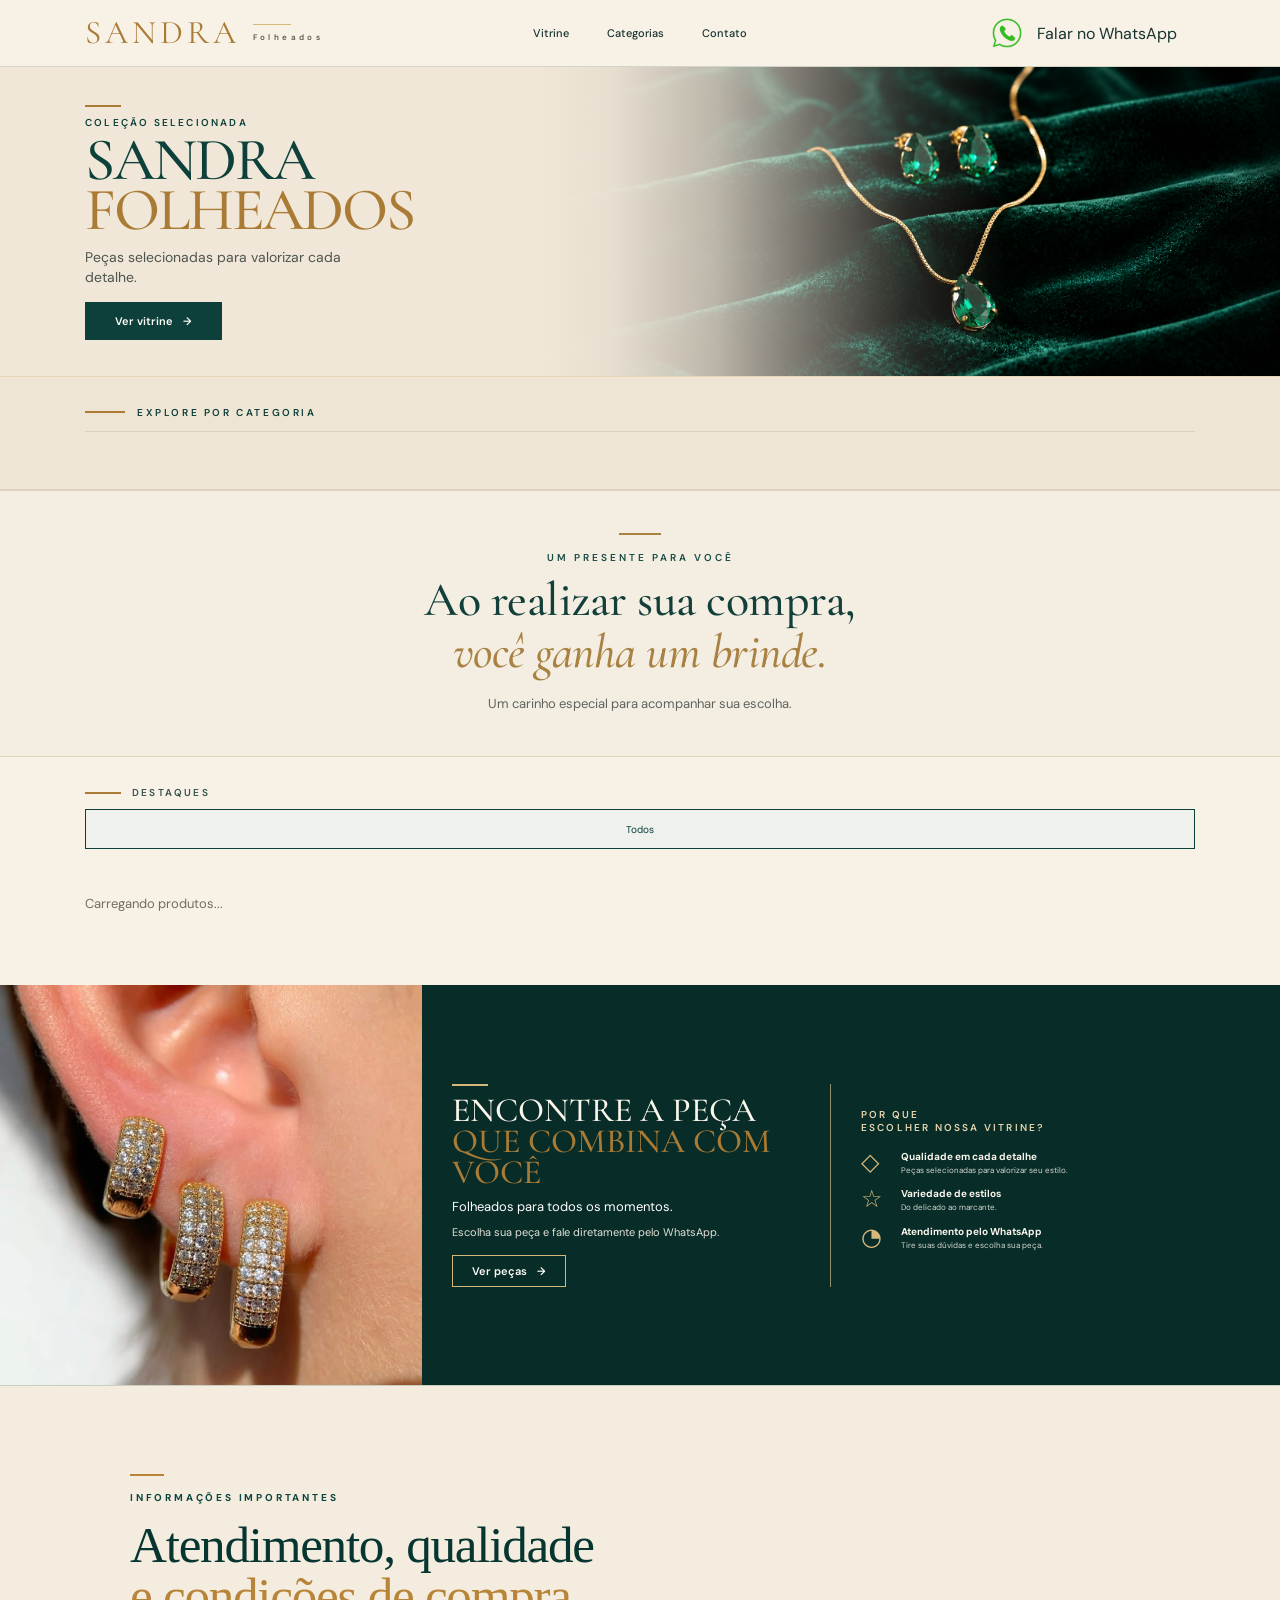
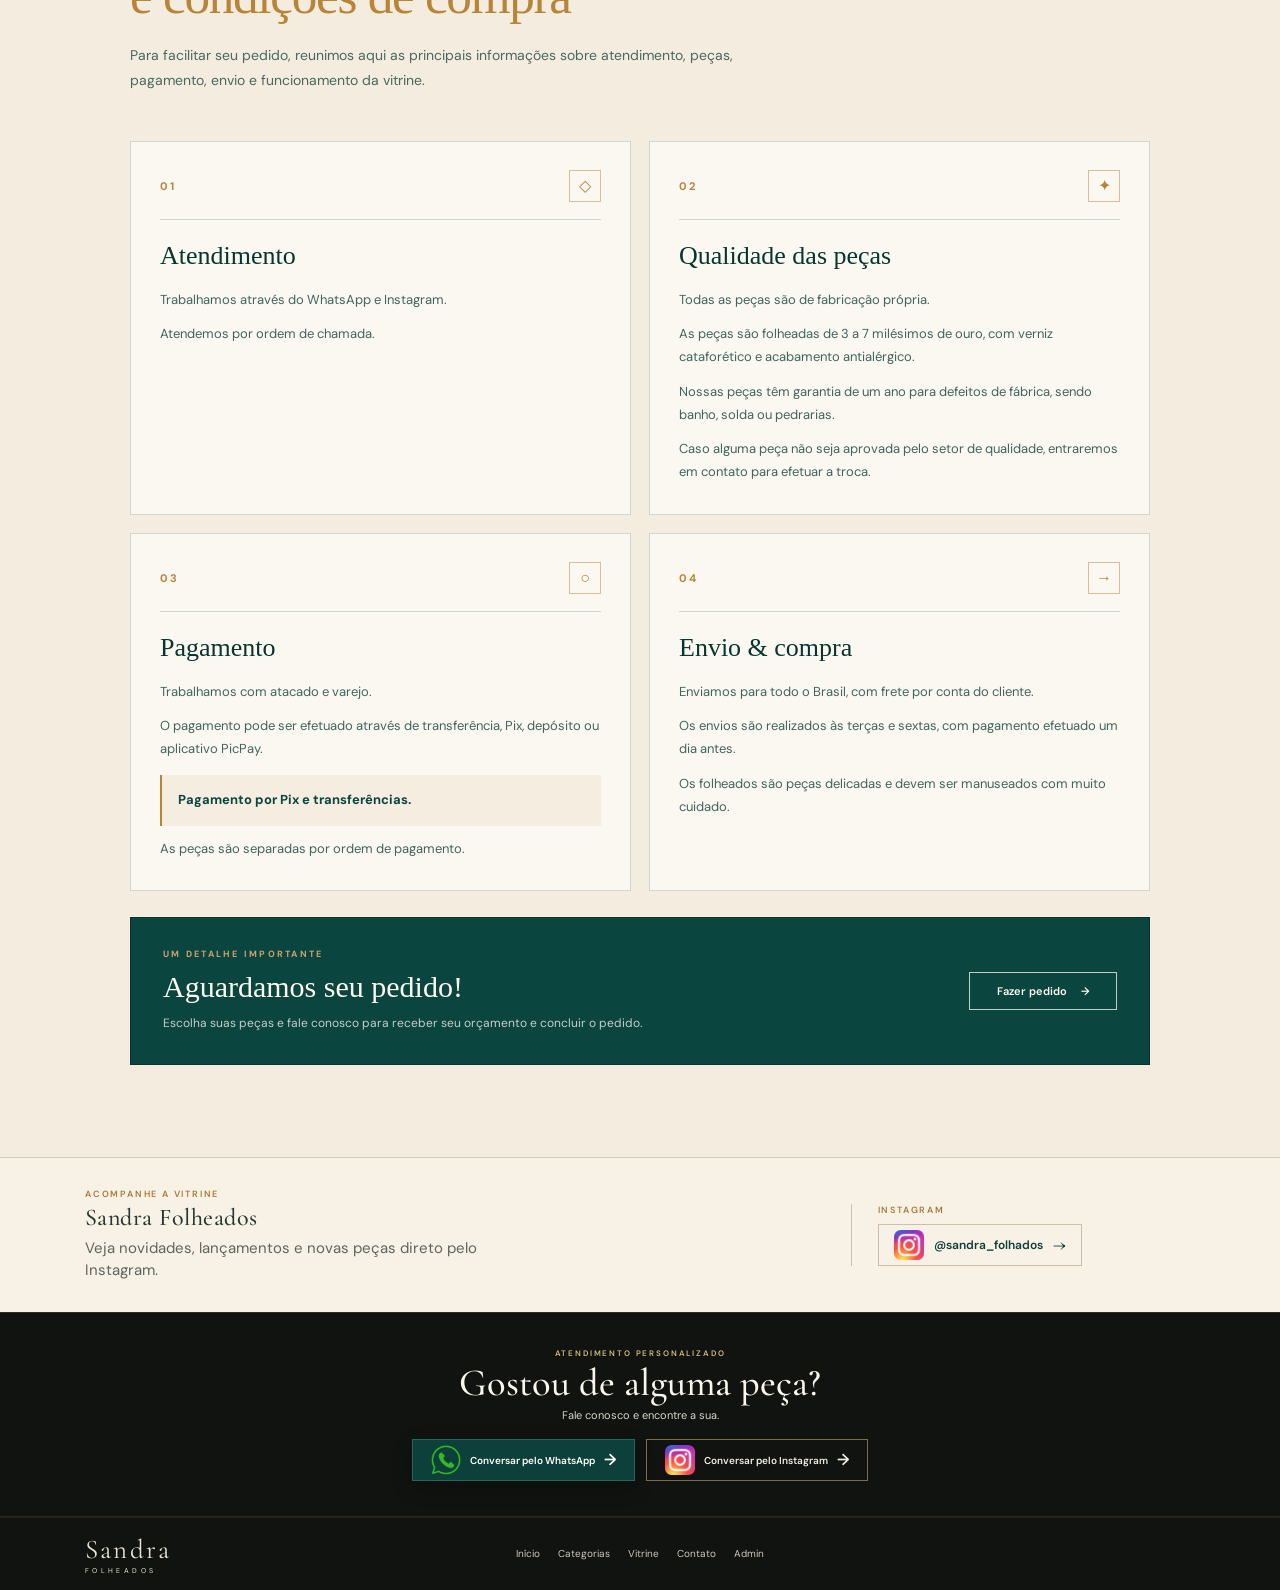
==== commit ad6dc1d1: "ajuste html" ====
--- a/index.html
+++ b/index.html
@@ -525,7 +525,7 @@
                         </p>
 
                         <small>
-                            Escolha suas peças, tire um print e fale conosco para receber
+                            Escolha suas peças e fale conosco para receber
                             seu orçamento e concluir o pedido.
                         </small>
 
